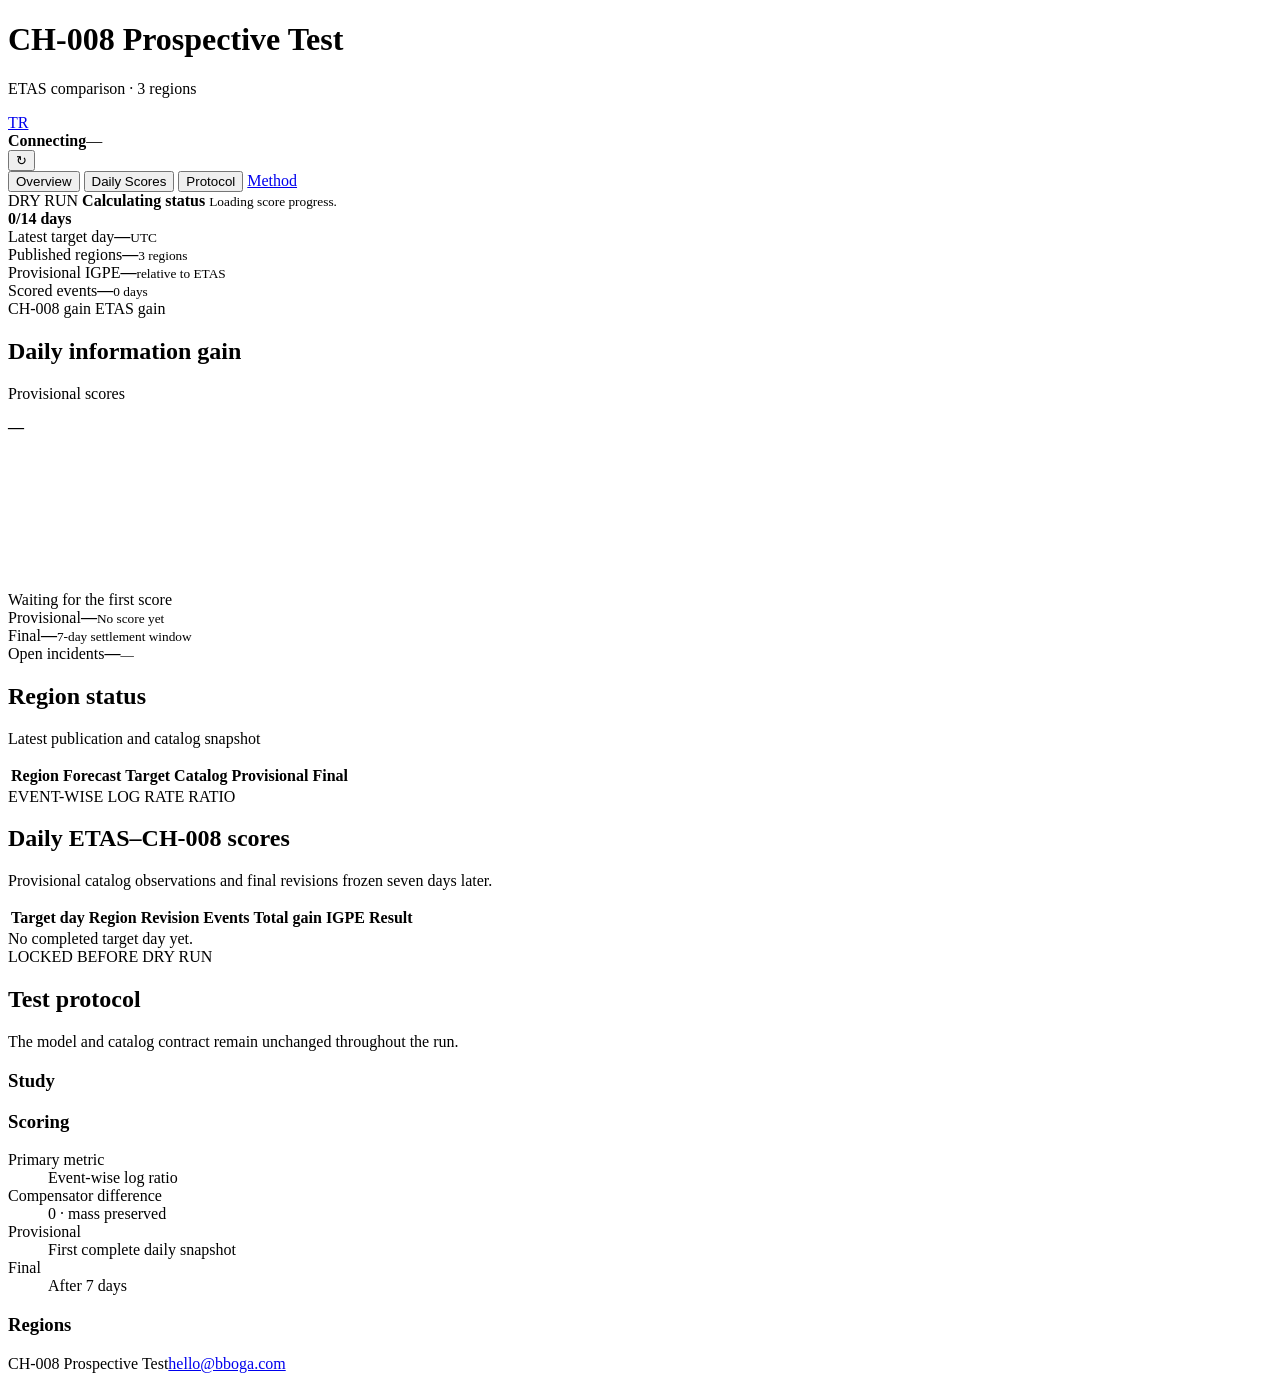
==== prospective_web/static/en/index.html @ e88be5c5 "Add English prospective site" ====
<!doctype html>
<html lang="en">
  <head>
    <meta charset="utf-8">
    <meta name="viewport" content="width=device-width, initial-scale=1">
    <meta name="theme-color" content="#f4f6f5">
    <meta name="description" content="Live CH-008 versus ETAS prospective earthquake forecast evaluation in California, New Zealand, and Chile.">
    <title>CH-008 Prospective Test</title>
    <link rel="icon" href="data:,">
    <link rel="stylesheet" href="/styles.css">
  </head>
  <body>
    <header class="app-header">
      <div class="brand">
        <div class="brand-mark" aria-hidden="true"><span></span><span></span><span></span></div>
        <div>
          <h1>CH-008 Prospective Test</h1>
          <p>ETAS comparison · 3 regions</p>
        </div>
      </div>
      <div class="header-actions">
        <a class="language-link" href="/" lang="tr" hreflang="tr">TR</a>
        <div class="system-status">
          <i id="status-dot" aria-hidden="true"></i>
          <div><strong id="status-label">Connecting</strong><span id="updated-label">—</span></div>
        </div>
        <button class="icon-button" id="refresh-button" type="button" title="Refresh data" aria-label="Refresh data">↻</button>
      </div>
    </header>

    <nav class="tabs" aria-label="Dashboard views">
      <button class="tab active" type="button" data-view="overview" aria-selected="true">Overview</button>
      <button class="tab" type="button" data-view="scores" aria-selected="false">Daily Scores</button>
      <button class="tab" type="button" data-view="protocol" aria-selected="false">Protocol</button>
      <a class="tab tab-link" href="/en/about.html">Method</a>
    </nav>

    <main>
      <section class="view active" id="overview-view">
        <section class="run-notice awaiting-scores" id="run-notice" role="status" aria-live="polite">
          <div class="notice-copy">
            <span id="run-eyebrow">DRY RUN</span>
            <strong id="run-title">Calculating status</strong>
            <small id="run-detail">Loading score progress.</small>
          </div>
          <div class="notice-progress">
            <strong id="run-progress-label">0/14 days</strong>
            <div class="progress-track" aria-hidden="true"><i id="run-progress-bar"></i></div>
          </div>
        </section>

        <div class="metric-strip" aria-label="Prospective test summary">
          <article class="metric"><span>Latest target day</span><strong id="metric-target">—</strong><small>UTC</small></article>
          <article class="metric"><span>Published regions</span><strong id="metric-regions">—</strong><small>3 regions</small></article>
          <article class="metric accent"><span>Provisional IGPE</span><strong id="metric-igpe">—</strong><small id="metric-factor">relative to ETAS</small></article>
          <article class="metric"><span>Scored events</span><strong id="metric-events">—</strong><small id="metric-days">0 days</small></article>
        </div>

        <div class="toolbar">
          <div class="segmented" id="region-filter" role="group" aria-label="Region filter"></div>
          <div class="legend"><span class="legend-ch008"></span>CH-008 gain <span class="legend-etas"></span>ETAS gain</div>
        </div>

        <div class="overview-grid">
          <section class="chart-panel" aria-labelledby="chart-title">
            <div class="section-heading">
              <div><h2 id="chart-title">Daily information gain</h2><p id="chart-subtitle">Provisional scores</p></div>
              <strong id="chart-total">—</strong>
            </div>
            <div class="chart-stage" id="chart-stage">
              <canvas id="score-chart" aria-label="Daily information gain chart"></canvas>
              <div class="empty-state" id="chart-empty">Waiting for the first score</div>
              <div class="chart-tooltip" id="chart-tooltip" role="status"></div>
            </div>
          </section>

          <aside class="score-summary">
            <div class="summary-block"><span>Provisional</span><strong id="provisional-score">—</strong><small id="provisional-detail">No score yet</small></div>
            <div class="summary-block"><span>Final</span><strong id="final-score">—</strong><small id="final-detail">7-day settlement window</small></div>
            <div class="summary-block"><span>Open incidents</span><strong id="incident-count">—</strong><small id="incident-detail">—</small></div>
          </aside>
        </div>

        <section class="data-section" aria-labelledby="regions-title">
          <div class="section-heading"><div><h2 id="regions-title">Region status</h2><p>Latest publication and catalog snapshot</p></div></div>
          <div class="table-wrap">
            <table>
              <thead><tr><th>Region</th><th>Forecast</th><th>Target</th><th>Catalog</th><th>Provisional</th><th>Final</th></tr></thead>
              <tbody id="regions-body"></tbody>
            </table>
          </div>
        </section>
      </section>

      <section class="view" id="scores-view">
        <div class="view-heading"><span>EVENT-WISE LOG RATE RATIO</span><h2>Daily ETAS–CH-008 scores</h2><p>Provisional catalog observations and final revisions frozen seven days later.</p></div>
        <div class="table-wrap score-table-wrap">
          <table>
            <thead><tr><th>Target day</th><th>Region</th><th>Revision</th><th>Events</th><th>Total gain</th><th>IGPE</th><th>Result</th></tr></thead>
            <tbody id="scores-body"></tbody>
          </table>
          <div class="table-empty" id="scores-empty">No completed target day yet.</div>
        </div>
      </section>

      <section class="view" id="protocol-view">
        <div class="view-heading"><span>LOCKED BEFORE DRY RUN</span><h2>Test protocol</h2><p>The model and catalog contract remain unchanged throughout the run.</p></div>
        <div class="protocol-grid">
          <section><h3>Study</h3><dl id="protocol-facts"></dl></section>
          <section><h3>Scoring</h3><dl>
            <div><dt>Primary metric</dt><dd>Event-wise log ratio</dd></div>
            <div><dt>Compensator difference</dt><dd>0 · mass preserved</dd></div>
            <div><dt>Provisional</dt><dd>First complete daily snapshot</dd></div>
            <div><dt>Final</dt><dd>After 7 days</dd></div>
          </dl></section>
          <section><h3>Regions</h3><div class="protocol-regions" id="protocol-regions"></div></section>
        </div>
      </section>
    </main>

    <footer class="site-footer"><span>CH-008 Prospective Test</span><a href="mailto:hello@bboga.com">hello@bboga.com</a></footer>
    <div class="error-banner" id="error-banner" role="alert"></div>
    <script src="/app-en.js" defer></script>
  </body>
</html>
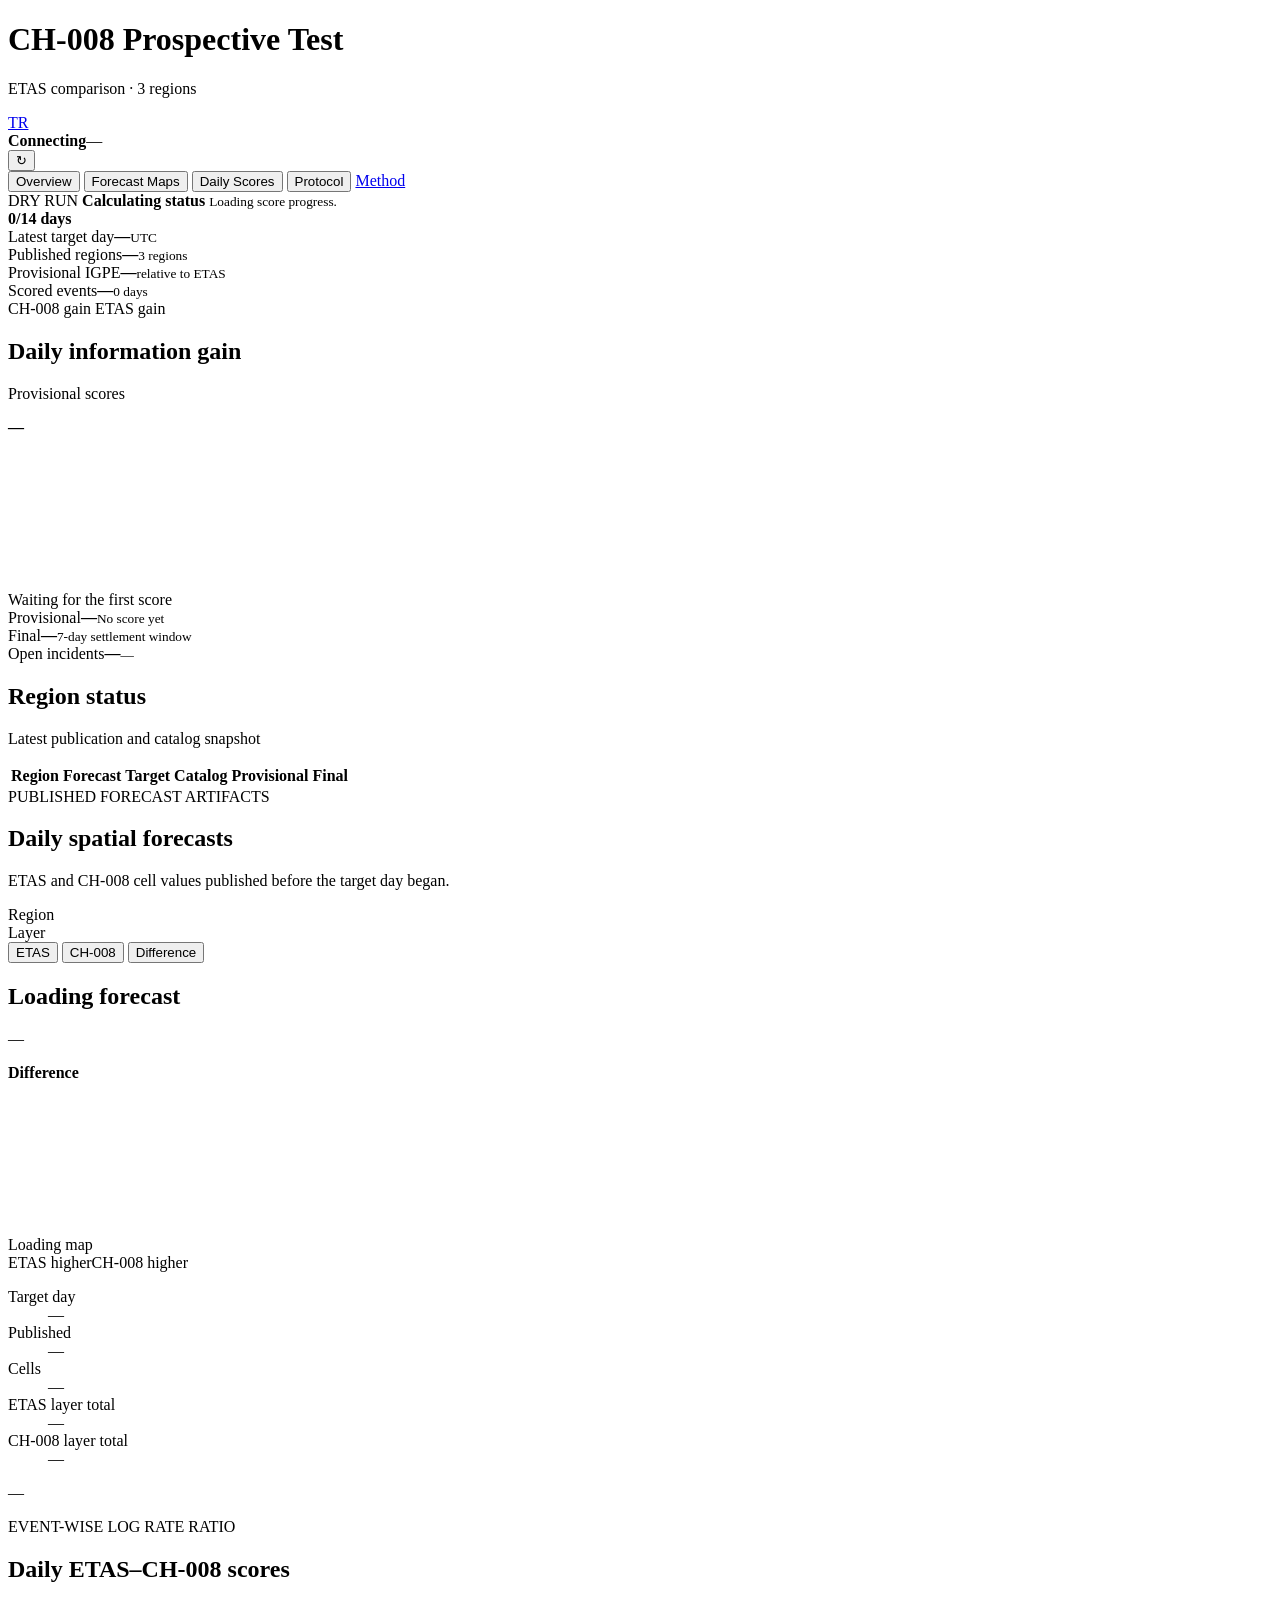
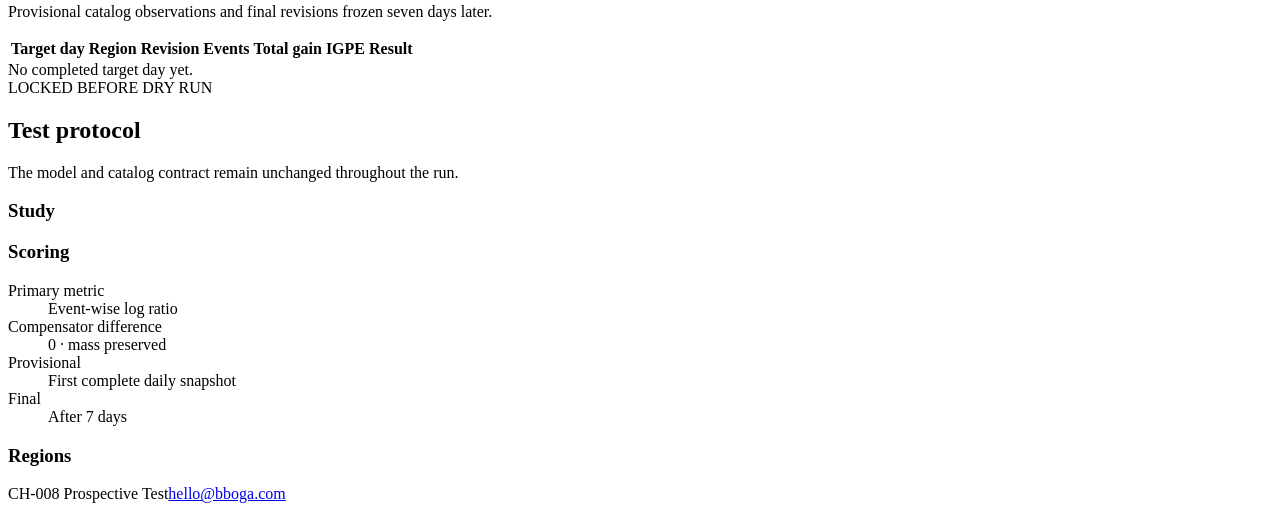
==== commit cf0997ce: "Add prospective forecast maps" ====
--- a/prospective_web/static/en/index.html
+++ b/prospective_web/static/en/index.html
@@ -30,6 +30,7 @@
 
     <nav class="tabs" aria-label="Dashboard views">
       <button class="tab active" type="button" data-view="overview" aria-selected="true">Overview</button>
+      <button class="tab" type="button" data-view="maps" aria-selected="false">Forecast Maps</button>
       <button class="tab" type="button" data-view="scores" aria-selected="false">Daily Scores</button>
       <button class="tab" type="button" data-view="protocol" aria-selected="false">Protocol</button>
       <a class="tab tab-link" href="/en/about.html">Method</a>
@@ -92,6 +93,39 @@
         </section>
       </section>
 
+      <section class="view" id="maps-view">
+        <div class="view-heading"><span>PUBLISHED FORECAST ARTIFACTS</span><h2>Daily spatial forecasts</h2><p>ETAS and CH-008 cell values published before the target day began.</p></div>
+        <div class="map-toolbar">
+          <div class="control-block"><span>Region</span><div class="segmented map-regions" id="map-region-control" role="group" aria-label="Map region"></div></div>
+          <div class="control-block"><span>Layer</span><div class="segmented" id="map-layer-control" role="group" aria-label="Forecast layer">
+            <button class="segment" type="button" data-map-layer="etas">ETAS</button>
+            <button class="segment" type="button" data-map-layer="ch008">CH-008</button>
+            <button class="segment active" type="button" data-map-layer="log_ratio">Difference</button>
+          </div></div>
+        </div>
+        <div class="forecast-map-layout">
+          <section class="forecast-map-panel" aria-labelledby="forecast-map-title">
+            <div class="section-heading"><div><h2 id="forecast-map-title">Loading forecast</h2><p id="forecast-map-window">—</p></div><strong id="forecast-map-layer">Difference</strong></div>
+            <div class="forecast-map-stage" id="forecast-map-stage">
+              <canvas id="forecast-grid-map" aria-label="Published daily earthquake forecast map"></canvas>
+              <div class="map-empty" id="forecast-map-empty">Loading map</div>
+              <div class="chart-tooltip" id="forecast-map-tooltip" role="status"></div>
+            </div>
+            <div class="map-scale"><span id="map-scale-low">ETAS higher</span><i id="map-scale-ramp"></i><span id="map-scale-high">CH-008 higher</span></div>
+          </section>
+          <aside class="map-facts">
+            <dl>
+              <div><dt>Target day</dt><dd id="map-fact-target">—</dd></div>
+              <div><dt>Published</dt><dd id="map-fact-published">—</dd></div>
+              <div><dt>Cells</dt><dd id="map-fact-cells">—</dd></div>
+              <div><dt>ETAS layer total</dt><dd id="map-fact-etas">—</dd></div>
+              <div><dt>CH-008 layer total</dt><dd id="map-fact-ch008">—</dd></div>
+            </dl>
+            <p id="map-semantics-note">—</p>
+          </aside>
+        </div>
+      </section>
+
       <section class="view" id="scores-view">
         <div class="view-heading"><span>EVENT-WISE LOG RATE RATIO</span><h2>Daily ETAS–CH-008 scores</h2><p>Provisional catalog observations and final revisions frozen seven days later.</p></div>
         <div class="table-wrap score-table-wrap">
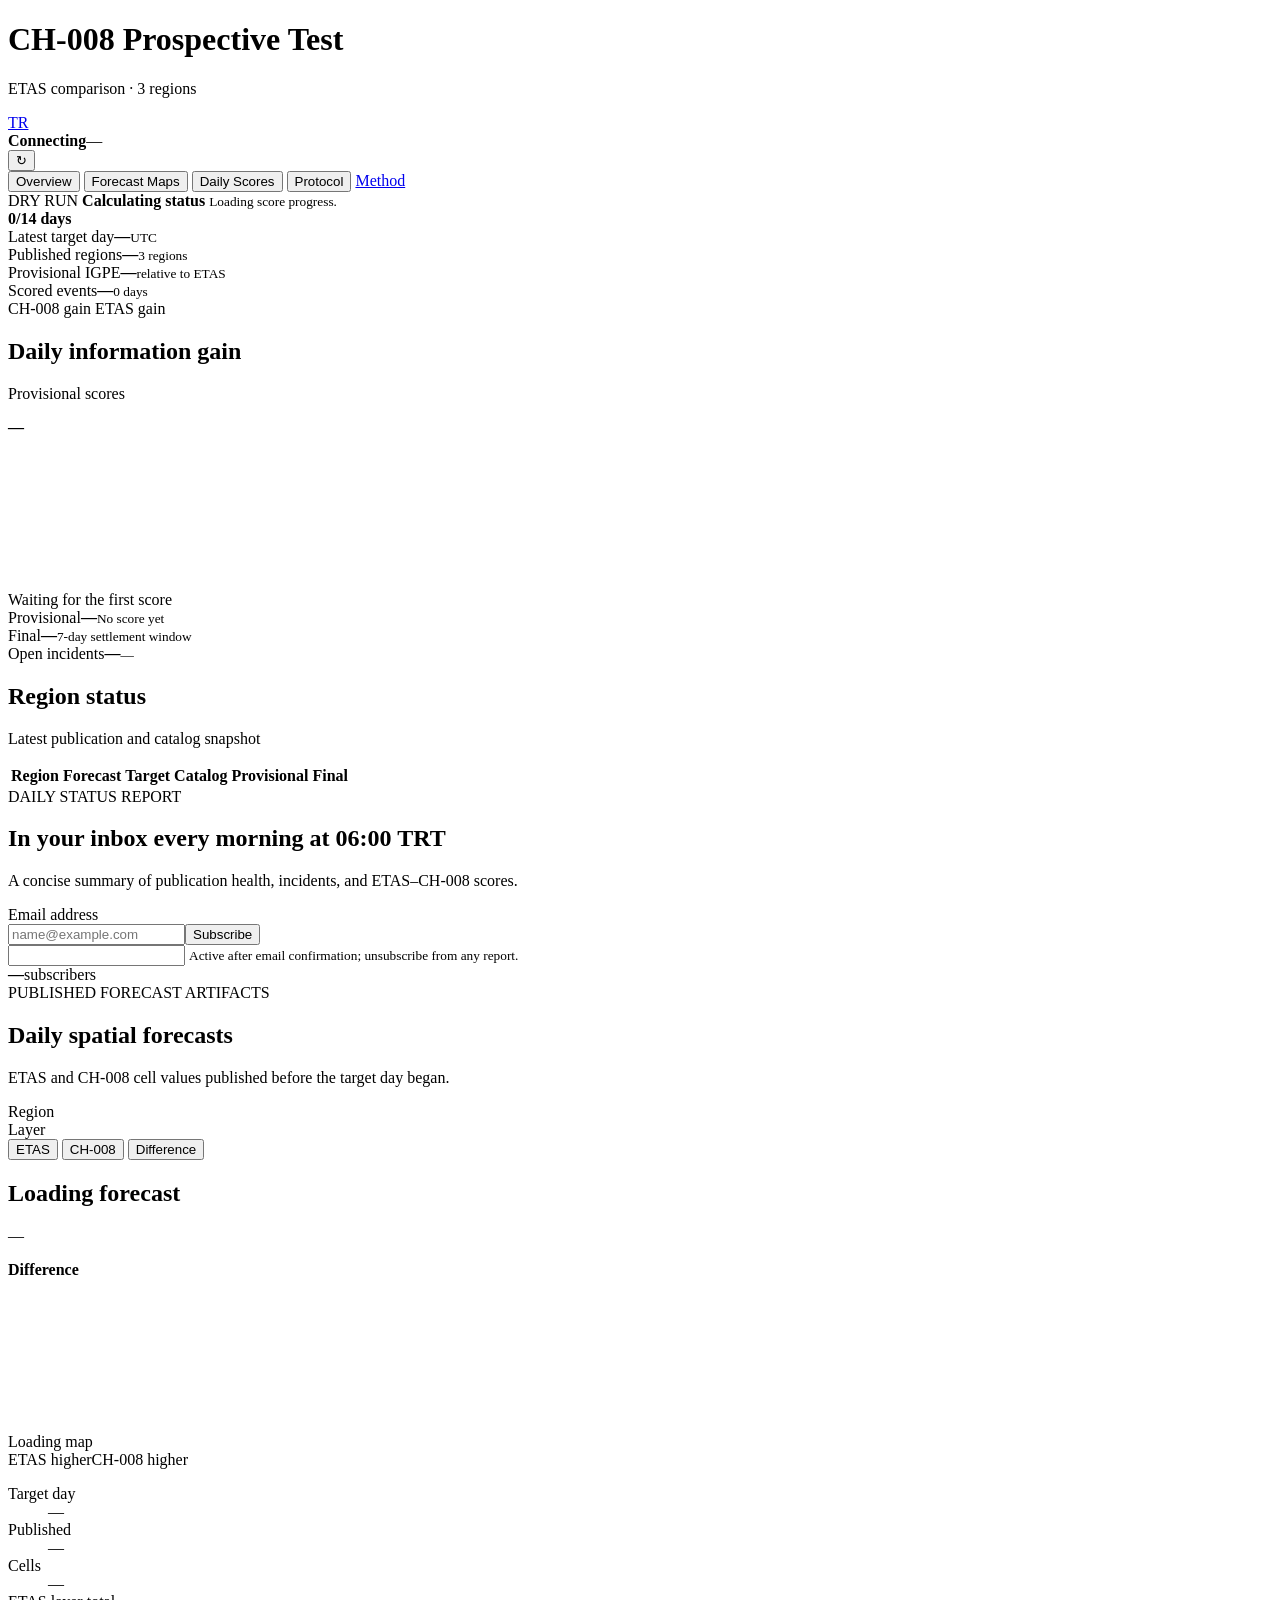
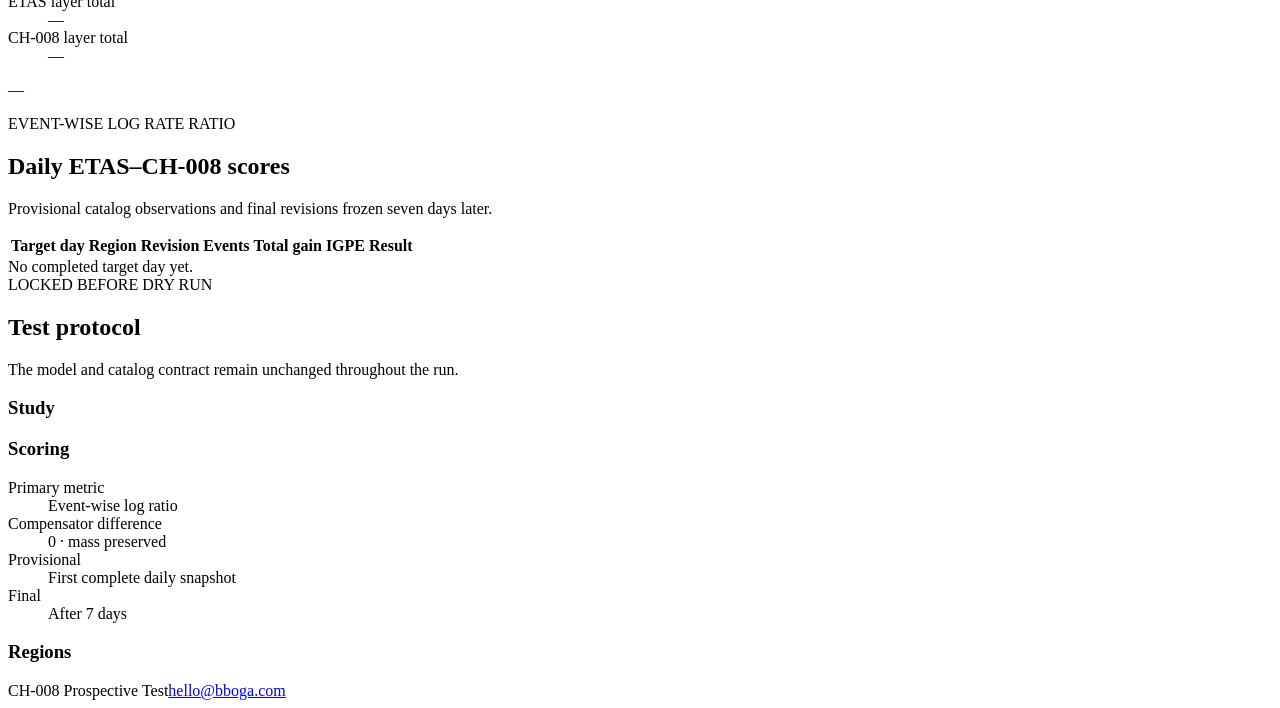
==== commit 88122a5c: "Add daily prospective newsletter" ====
--- a/prospective_web/static/en/index.html
+++ b/prospective_web/static/en/index.html
@@ -91,6 +91,17 @@
             </table>
           </div>
         </section>
+
+        <section class="newsletter-band" aria-labelledby="newsletter-title">
+          <div class="newsletter-copy"><span>DAILY STATUS REPORT</span><h2 id="newsletter-title">In your inbox every morning at 06:00 TRT</h2><p>A concise summary of publication health, incidents, and ETAS–CH-008 scores.</p></div>
+          <form class="newsletter-form" id="newsletter-form">
+            <label for="newsletter-email">Email address</label>
+            <div><input id="newsletter-email" name="email" type="email" autocomplete="email" maxlength="254" placeholder="name@example.com" required><button type="submit">Subscribe</button></div>
+            <input class="newsletter-trap" name="company" type="text" tabindex="-1" autocomplete="off" aria-hidden="true">
+            <small id="newsletter-message">Active after email confirmation; unsubscribe from any report.</small>
+          </form>
+          <div class="newsletter-count"><strong id="newsletter-count">—</strong><span>subscribers</span></div>
+        </section>
       </section>
 
       <section class="view" id="maps-view">
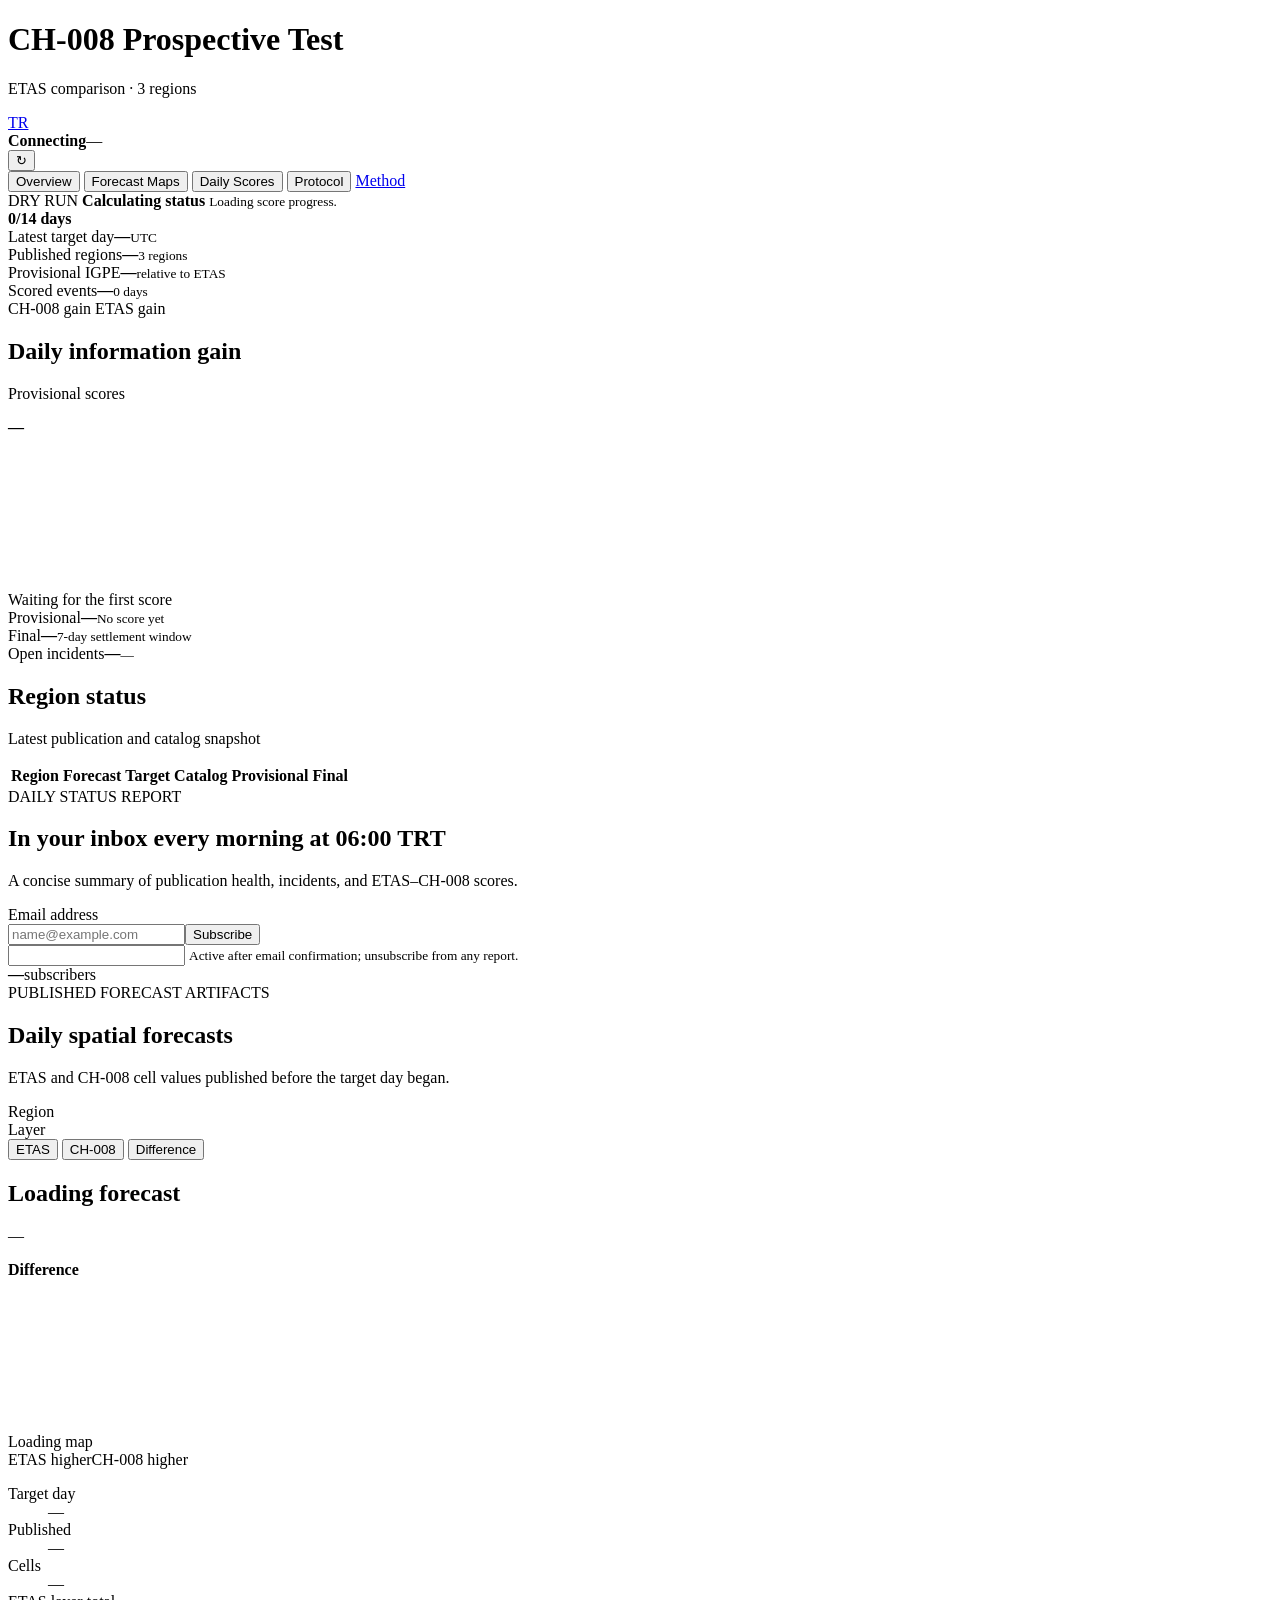
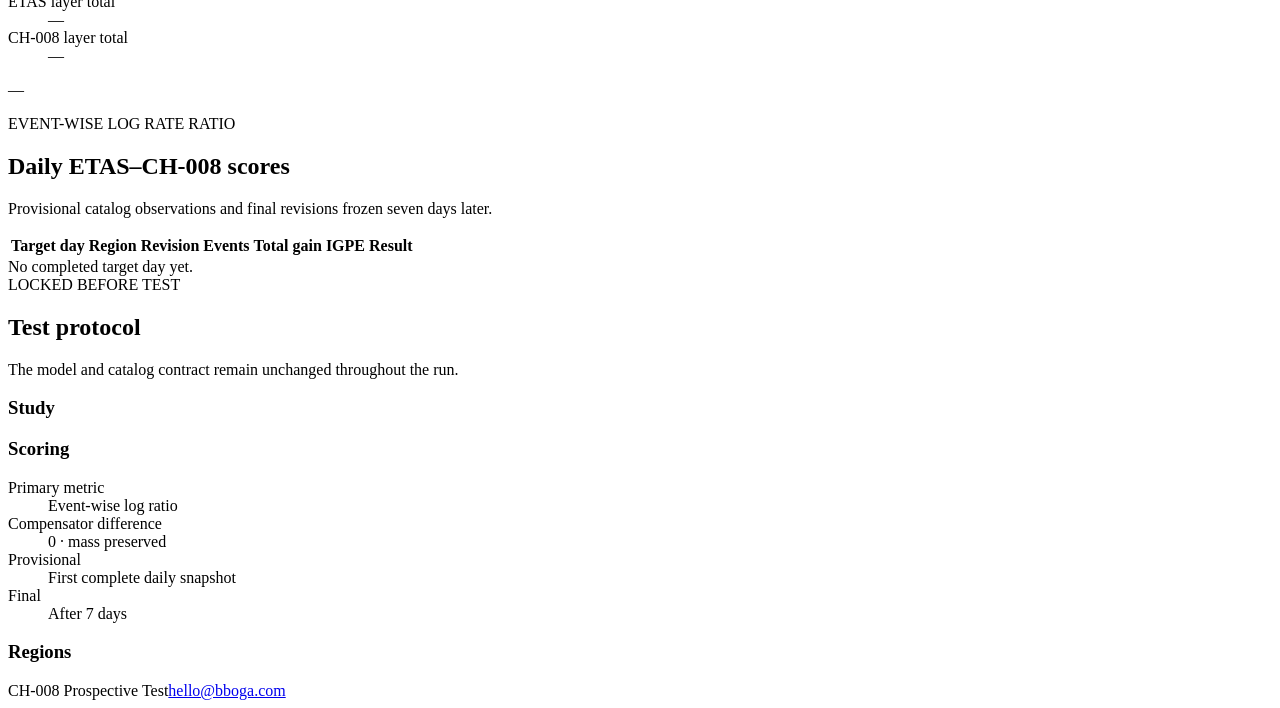
==== commit 62065833: "Automate formal prospective launch" ====
--- a/prospective_web/static/en/index.html
+++ b/prospective_web/static/en/index.html
@@ -7,6 +7,8 @@
     <meta name="description" content="Live CH-008 versus ETAS prospective earthquake forecast evaluation in California, New Zealand, and Chile.">
     <title>CH-008 Prospective Test</title>
     <link rel="icon" href="data:,">
+    <link rel="alternate" type="application/json" href="/api/evaluation.json" title="Machine-readable live evaluation">
+    <link rel="alternate" type="text/markdown" href="/ai-evaluation" title="AI evaluation brief">
     <link rel="stylesheet" href="/styles.css">
   </head>
   <body>
@@ -149,7 +151,7 @@
       </section>
 
       <section class="view" id="protocol-view">
-        <div class="view-heading"><span>LOCKED BEFORE DRY RUN</span><h2>Test protocol</h2><p>The model and catalog contract remain unchanged throughout the run.</p></div>
+        <div class="view-heading"><span>LOCKED BEFORE TEST</span><h2>Test protocol</h2><p>The model and catalog contract remain unchanged throughout the run.</p></div>
         <div class="protocol-grid">
           <section><h3>Study</h3><dl id="protocol-facts"></dl></section>
           <section><h3>Scoring</h3><dl>
